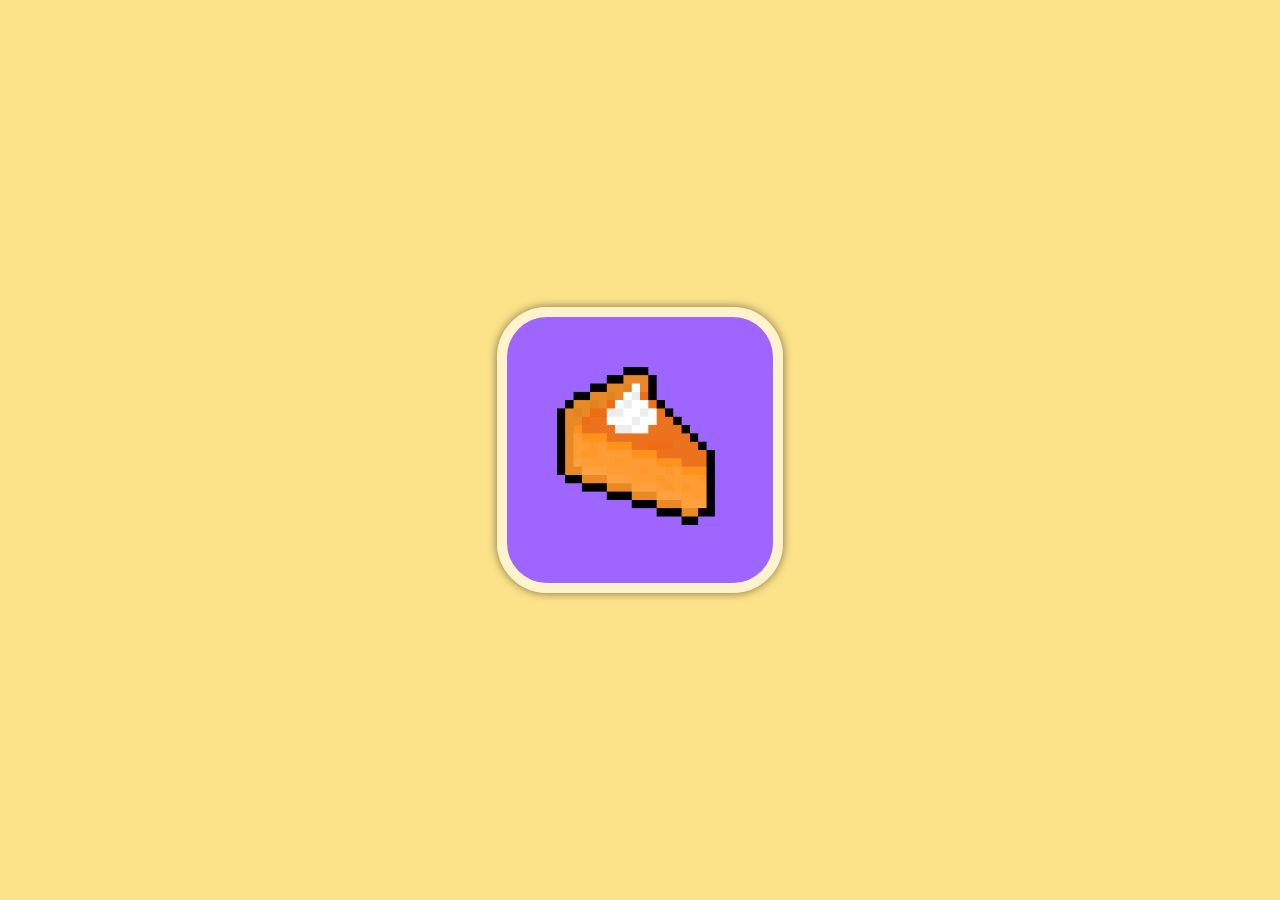
==== Sliding-Window/index.html @ 007dd803 "Create basic layout" ====
<html>
    <head>
        <title>Sliding-Window</title>
        <link rel="stylesheet" href="style.css"/>
    </head>
    <body>
        <div class="window">
            <img src="assets/pie.png" alt="pie">
        </div>
    </body>
</html>
---- Sliding-Window/style.css ----
body{
    background-color: #FCE38A;
}

img{
    height: 30%;
    border-radius: 50px;
    border: 10px solid #FFF2CC;
    box-shadow: 0 0 10px #796d42;
    animation-name: pop-up;
    animation-duration: 0.4s;

}

.window{
    display: flex;
    align-items: center;
    justify-content: center;
    height: 100%;
}

@keyframes pop-up{
    from{height: 10%;}
    to{height: 30%;}
}

@media (max-width: 1000px){
    img{
        border-radius: 20%;
        border: 40px solid #FFF2CC;
        box-shadow: 0 0 20px #796d42;
    }
}

@media (max-height: 599px){
    img{
        border-radius: 50px;
        border: 20px solid #FFF2CC;
        box-shadow: 0 0 20px #796d42;
    }
}
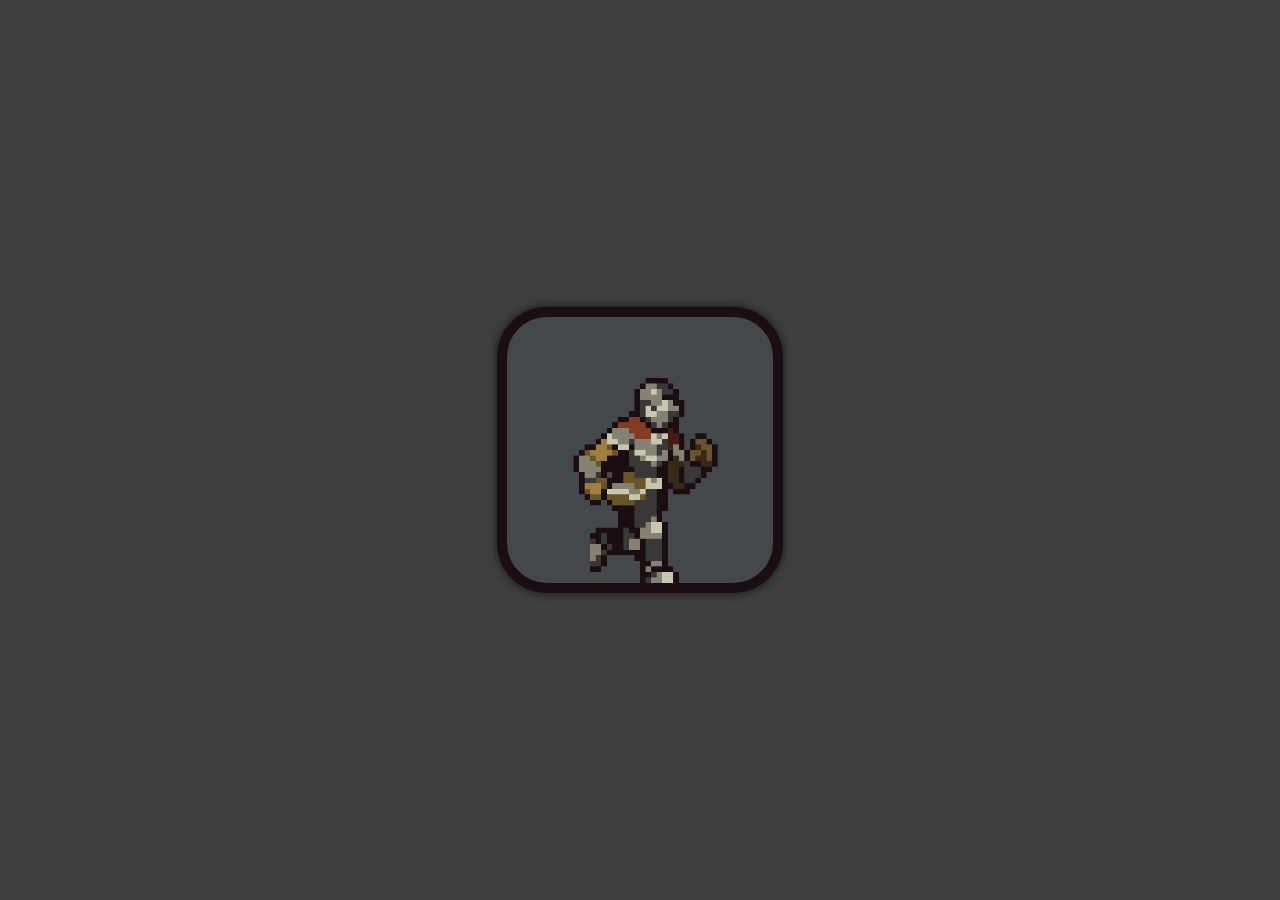
==== commit 01ec0a87: "Add basic JavaScript file" ====
--- a/Sliding-Window/index.html
+++ b/Sliding-Window/index.html
@@ -4,8 +4,9 @@
         <link rel="stylesheet" href="style.css"/>
     </head>
     <body>
-        <div class="window">
-            <img src="assets/pie.png" alt="pie">
+        <div id="window" class="window">
+            <img src="assets/knight/run_1.png" alt="pie">
         </div>
+        <script src="slider.js"></script>
     </body>
 </html>--- a/Sliding-Window/style.css
+++ b/Sliding-Window/style.css
@@ -1,14 +1,15 @@
 body{
-    background-color: #FCE38A;
+    background-color: #3d3f41;
 }
 
 img{
     height: 30%;
     border-radius: 50px;
-    border: 10px solid #FFF2CC;
-    box-shadow: 0 0 10px #796d42;
+    border: 10px solid #1a0e13;
+    box-shadow: 0 0 10px #141515;
     animation-name: pop-up;
     animation-duration: 0.4s;
+    background-color: #45484a;
 
 }
 
@@ -20,15 +21,22 @@
 }
 
 @keyframes pop-up{
-    from{height: 10%;}
-    to{height: 30%;}
+    0%{
+        height: 10%;
+    }
+    75%{
+        height: 32%;
+    }
+    100%{
+        height: 30%;
+    }
 }
 
 @media (max-width: 1000px){
     img{
         border-radius: 20%;
         border: 40px solid #FFF2CC;
-        box-shadow: 0 0 20px #796d42;
+        box-shadow: 0 0 20px #8d7e4c;
     }
 }
 
@@ -36,6 +44,6 @@
     img{
         border-radius: 50px;
         border: 20px solid #FFF2CC;
-        box-shadow: 0 0 20px #796d42;
+        box-shadow: 0 0 20px #8d7e4c;
     }
 }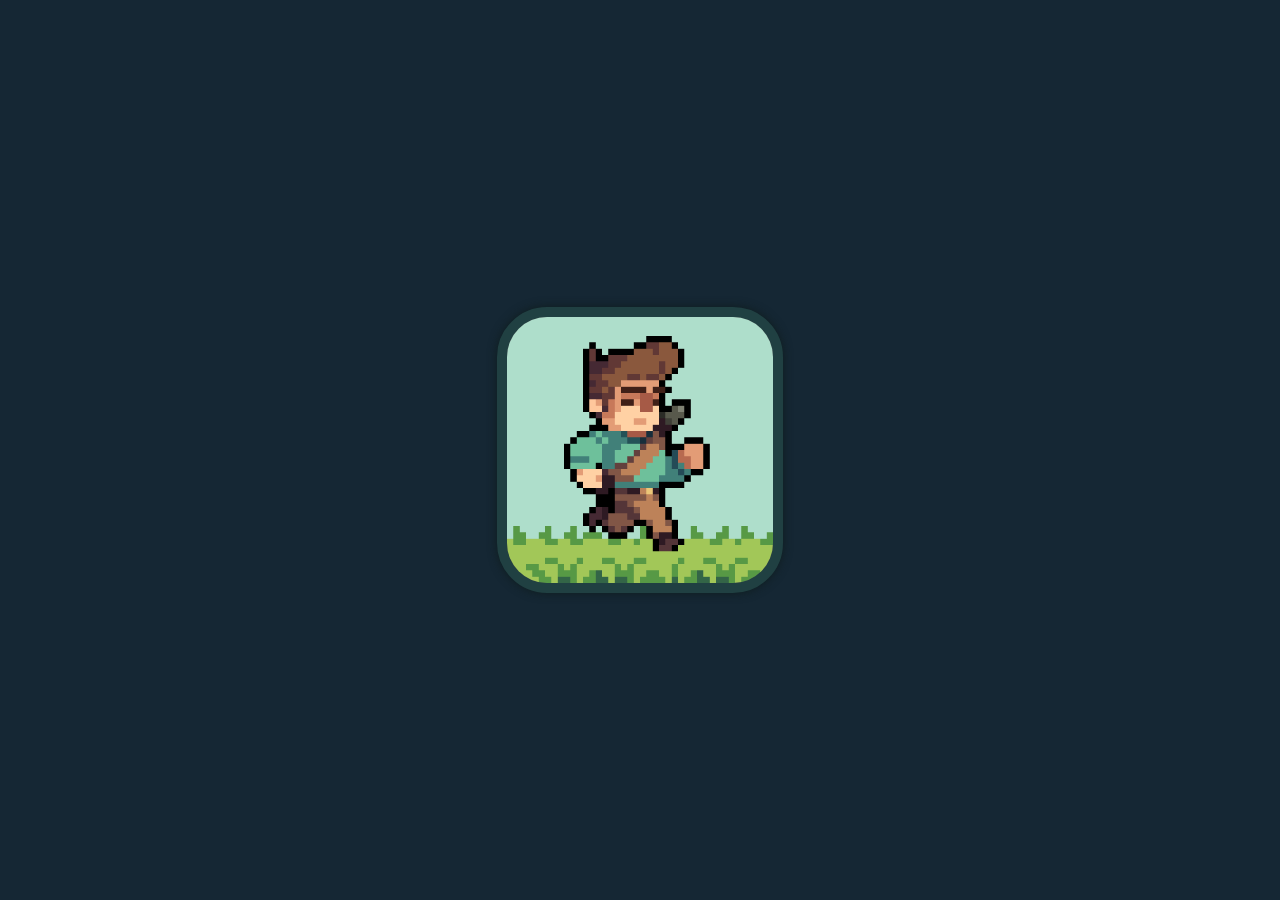
==== commit f4e25fc0: "Add scroll detection & character selection" ====
--- a/Sliding-Window/index.html
+++ b/Sliding-Window/index.html
@@ -1,11 +1,13 @@
 <html>
     <head>
+        <!--made by surya-mdg-->
         <title>Sliding-Window</title>
         <link rel="stylesheet" href="style.css"/>
+        <link rel="icon" type="image/x-icon" href="assets/icon.ico">
     </head>
     <body>
         <div id="window" class="window">
-            <img src="assets/knight/run_1.png" alt="pie">
+            <img src="assets/explorer/run-1.png" alt="character-image">
         </div>
         <script src="slider.js"></script>
     </body>
--- a/Sliding-Window/style.css
+++ b/Sliding-Window/style.css
@@ -1,12 +1,12 @@
 body{
-    background-color: #3d3f41;
+    background-color: #152734;
 }
 
 img{
     height: 30%;
     border-radius: 50px;
-    border: 10px solid #1a0e13;
-    box-shadow: 0 0 10px #141515;
+    border: 10px solid #204042;
+    box-shadow: 0 0 10px #0f1d1e;
     animation-name: pop-up;
     animation-duration: 0.4s;
     background-color: #45484a;
@@ -35,15 +35,15 @@
 @media (max-width: 1000px){
     img{
         border-radius: 20%;
-        border: 40px solid #FFF2CC;
-        box-shadow: 0 0 20px #8d7e4c;
+        border: 40px solid #204042;
+        box-shadow: 0 0 20px #0f1d1e;
     }
 }
 
 @media (max-height: 599px){
     img{
         border-radius: 50px;
-        border: 20px solid #FFF2CC;
-        box-shadow: 0 0 20px #8d7e4c;
+        border: 20px solid #204042;
+        box-shadow: 0 0 20px #0f1d1e;
     }
 }